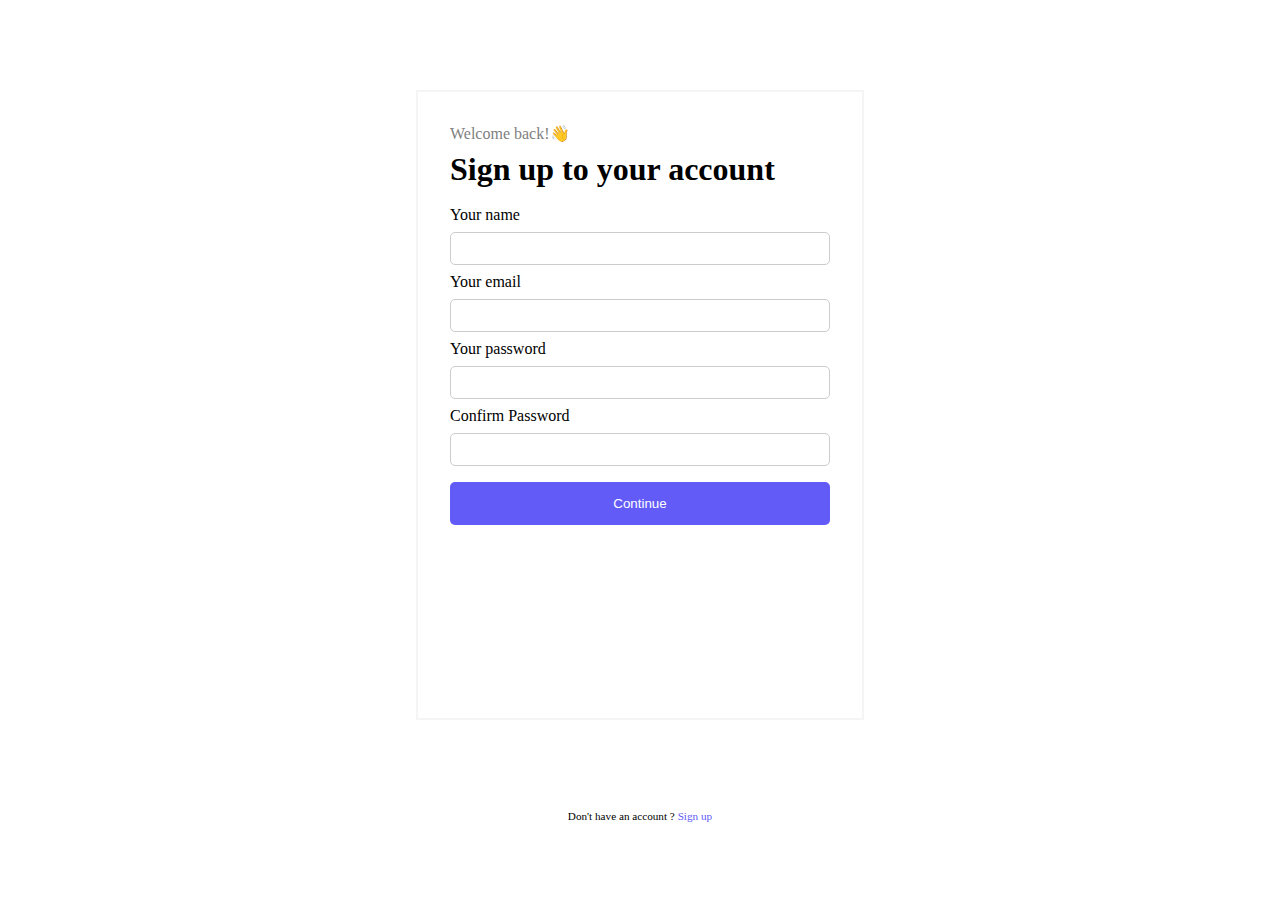
==== index.html @ 9825ff6a "first" ====
<!DOCTYPE html>
<html lang="en">
<head>
    <meta charset="UTF-8">
    <meta name="viewport" content="width=device-width, initial-scale=1.0">
    <link rel="shortcut icon" href="logo.png" type="image/x-icon">
    <link rel="stylesheet" href="style.css">
    <title>Login Form</title>
</head>
<body>
    <div class="container">
        <div class="form-container">
            <form action="#" id="signup-form">
                <p>Welcome back!👋</p>
                <h1>Sign up to your account</h1>
                <br>
               
                <label for="your_name">Your name</label>
                <input type="text" name="your_name" id="your_name">
                <label for="email">Your email</label>
                <input type="email" name="email" id="email">
                <label for="pswd">Your password</label>
                <input type="password" name="pswd" id="pswd">
                <label for="confirm-pswd">Confirm Password</label>
                <input type="password" name="confirm-pswd" id="confirm-pswd">    
                <button type="submit">Continue</button>
                <div id="form-error"></div>
            </form>
        </div>
    
       
    </div>
    <div class="question"> Don't have an account ? <a href="index.html">Sign up</ahref></div>
   
    
    <script src="custom-script.js"></script>
</body>
</html>
---- style.css ----
*{
    margin:0px;
    padding:0px;
    box-sizing:border-box;
}
body{
    font-size: 1rem;

}
p{
    color:grey;
    margin-bottom: .5rem;
}
.container{
    width: 100%;
    height: 90vh;
    display: flex;
    align-items: center;
    
    /* position: relative; */

}
img{
    display: block;
    margin-top: .5rem;
  margin-left: auto;
  margin-right: auto;
  width: 100px; 
}
.form-container,.profile{
    width:35%;
    height: 70vh;
    margin: auto;
    border: 2px solid whitesmoke;
    padding: 2rem;
    
     
   
}


label{
    margin-top: .5rem;
}
    
input{
    width: 100%;
    padding: .5rem .5rem;
    margin: .5rem 0rem;
    display: inline-block;
    border: 1px solid #ccc; 
    border-radius: 5px; 
}

button{
    background-color: #625BF7;
    color: white;
    padding: 14px 20px;
    margin: .5rem 0;
    border: none;
    cursor: pointer;
    width: 100%;
    border-radius: 5px; 
}


#form-error{
    margin:1rem;
    color: #625BF7;
}
.question{
    font-size: .7rem;
    text-align: center;
    

}
.question a{
    text-decoration: none;
    color:#625BF7;

}
#details{
    margin:0.2rem;
    padding:2rem 3rem;
    line-height: 2rem;
    font-size: 1.5rem;
}

.succes{
    font-size: 1.5rem;
    text-align: center;
    margin-top:5rem;
    color: #625BF7;
}
/* --------mobile phone------- */

@media (max-width:768px) {
   
        
    .form-container,.profile{
        width: 50%;
      


    }
    #details{
        margin:0.2rem;
        padding:2rem 2rem;
        line-height: 2rem;
        font-size: 1rem;
    }
    

 h1 {
    font-size:1.5rem;
    
 } 
        
    
  }
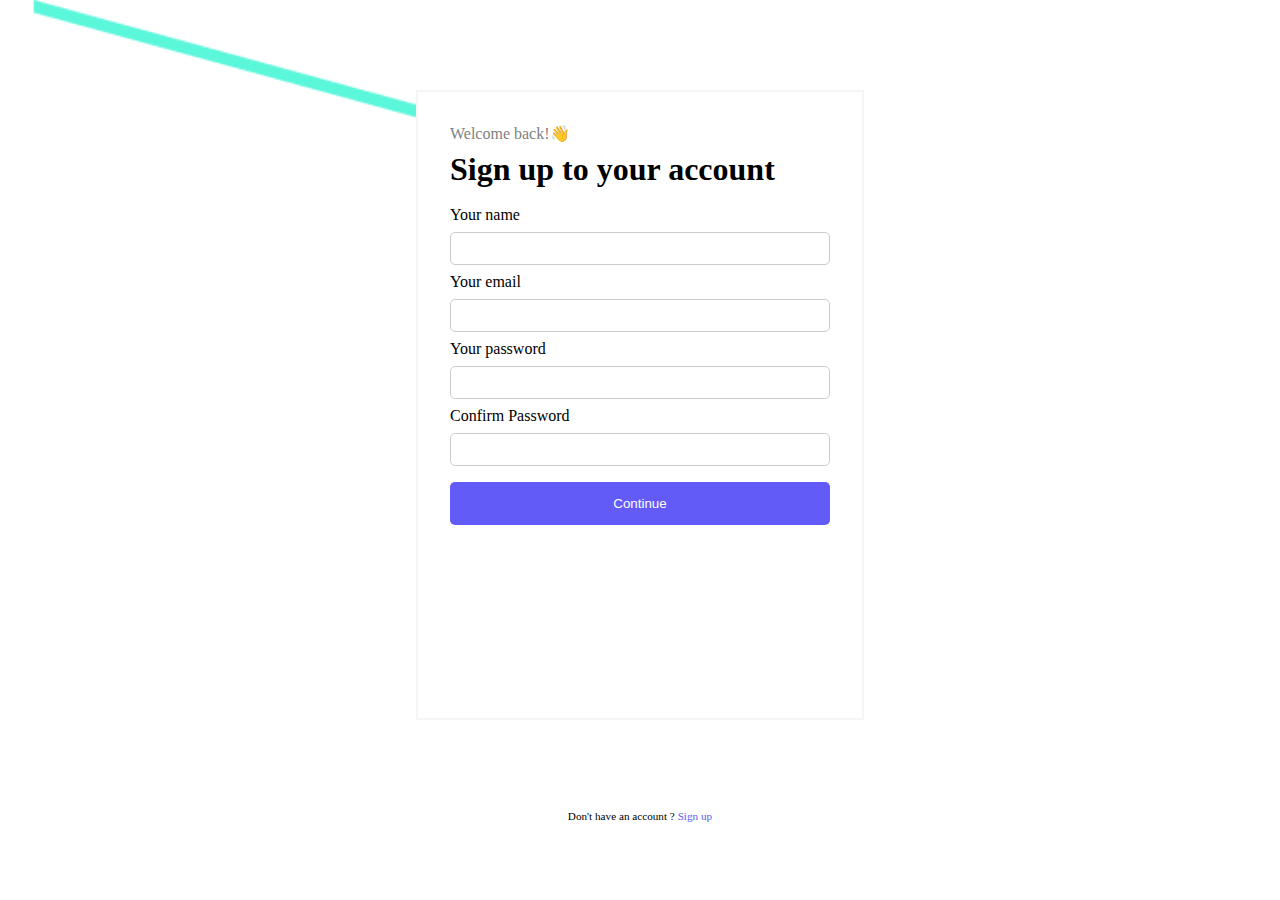
==== commit c60fc2f4: "final commit" ====
--- a/index.html
+++ b/index.html
@@ -7,7 +7,7 @@
     <link rel="stylesheet" href="style.css">
     <title>Login Form</title>
 </head>
-<body>
+<body style="background-image: url(bg1.png);background-repeat: no-repeat;  background-size: cover; ">
     <div class="container">
         <div class="form-container">
             <form action="#" id="signup-form">
--- a/style.css
+++ b/style.css
@@ -28,6 +28,7 @@
   width: 100px; 
 }
 .form-container,.profile{
+    background-color: white;
     width:35%;
     height: 70vh;
     margin: auto;
